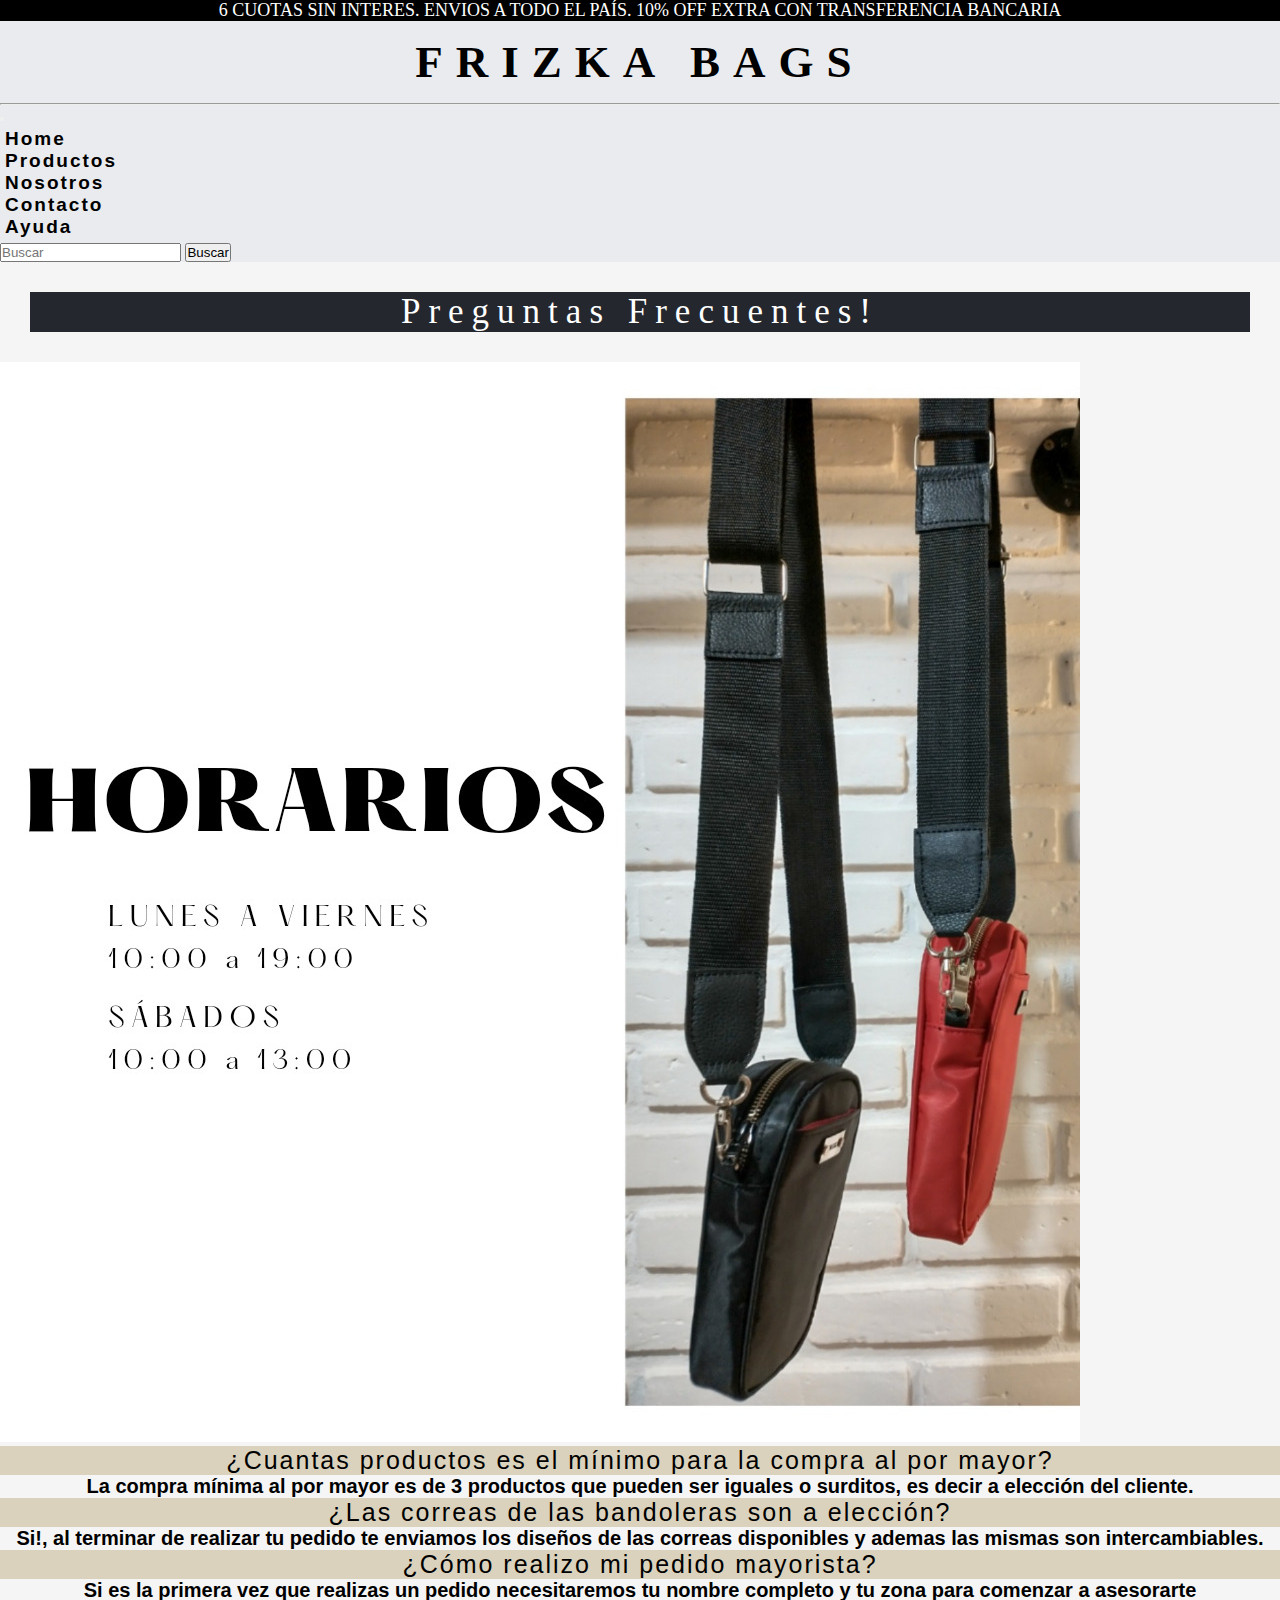
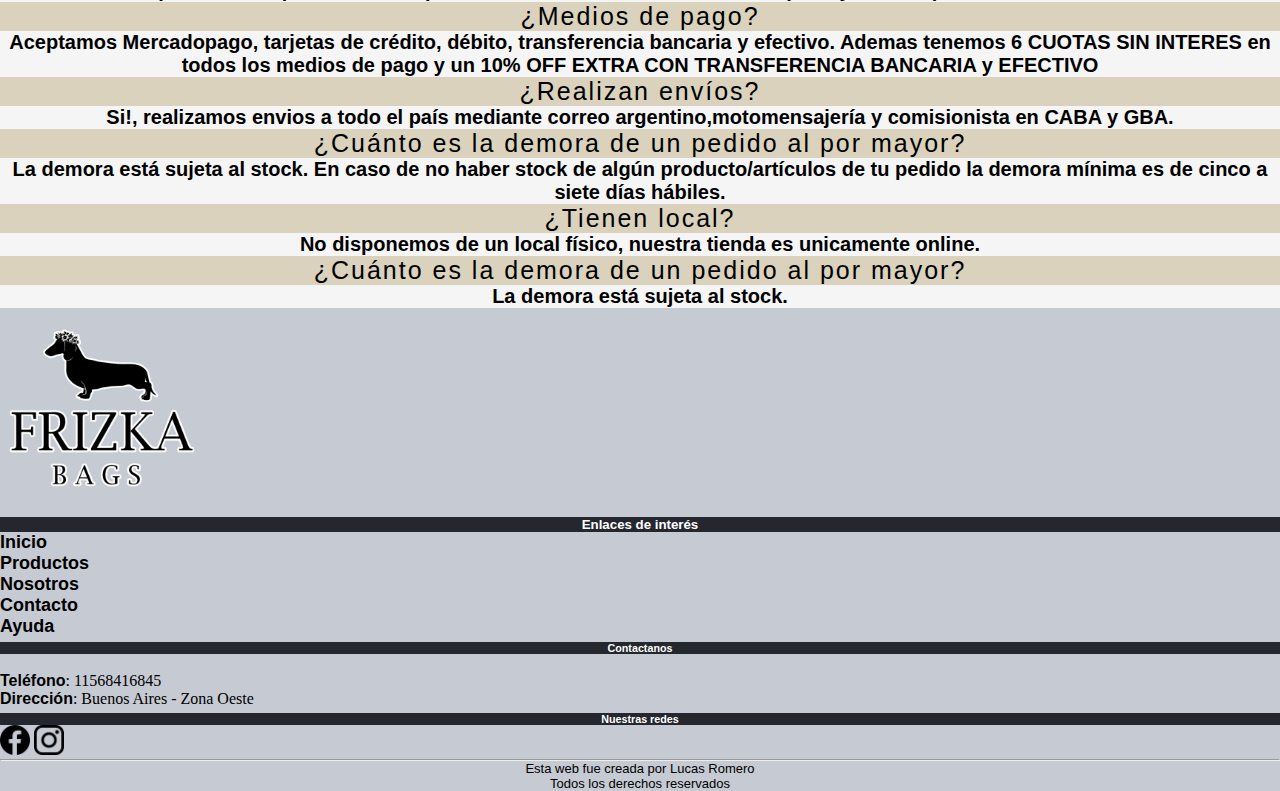
==== pages/ayuda.html @ 8566753f "primer commit" ====
<!DOCTYPE html>
<html lang="en">

<head>
  <meta charset="UTF-8">
  <meta http-equiv="X-UA-Compatible" content="IE=edge">
  <meta name="viewport" content="width=device-width, initial-scale=1.0">
  <!--description-->
  <meta name="description"
    content="Frizka Bags es nuestro emprendimiento de marroquinería, nuestros artículos están fabricados principalmente de cuero ecológico. Este es un espacio donde se encuentran las preguntas frecuentes que nos realizan cotidianamente en todas nuestras redes">
  <!--keywords-->
  <meta name="keywords"
    content="Cartera, Bandolera, Bolso, Billetera, Monedero, Doble compartimiento, Simple compartimiento, Doble cierre, Frizka, Bags, Marroquineria, Cuero, Ecocuero, Cuero ecologico, PU, Correa, LLavero, Cinta, Golfera, Morral, Mochila, Sobre, Hand bags, Preguntas, Frecuentes, Preguntas Frecuentes, Duda, Compra, Medios de pago, Envios, Pedido, Mayor, Menor, Motomensajeria, Correo, Correo argentino,Mercadopago, Tarjetas de crédito, Débito, Transferencia bancaria, Efectivo.">
  <!--fuente-->
  <link href="https://fonts.googleapis.com/css2?family=Italianno&display=swap" rel="stylesheet">
  <!--favicon-->
  <link rel="icon" href="../images/favicon.png" type="image/ico">
  <!--Animate-->
  <link rel="stylesheet" href="https://cdnjs.cloudflare.com/ajax/libs/animate.css/4.1.1/animate.min.css">
  <!--boostrap-->
  <link href="https://cdn.jsdelivr.net/npm/bootstrap@5.1.3/dist/css/bootstrap.min.css" rel="stylesheet"
    integrity="sha384-1BmE4kWBq78iYhFldvKuhfTAU6auU8tT94WrHftjDbrCEXSU1oBoqyl2QvZ6jIW3" crossorigin="anonymous">
  <!--css-->
  <link rel="stylesheet" href="../css/main.css">
  <title>Frizka Bags - Preguntas frecuentes</title>
</head>

<body>
  <!--Comienza el header-->
  <header>
    <p class="cuota">6 CUOTAS SIN INTERES. ENVIOS A TODO EL PAÍS. 10% OFF EXTRA CON TRANSFERENCIA BANCARIA</p>
    <h1 class="titFrizka animate__animated animate__flipInX">FRIZKA BAGS</h1>
    <hr>
    <!--Barra de navegación-->
    <nav class="navbar navbar-expand-lg navbar-light">
      <div class="container-fluid">
        <button class="navbar-toggler" type="button" data-bs-toggle="collapse" data-bs-target="#navbarSupportedContent"
          aria-controls="navbarSupportedContent" aria-expanded="false" aria-label="Toggle navigation">
          <span class="navbar-toggler-icon"></span>
        </button>
        <div class="collapse navbar-collapse" id="navbarSupportedContent">
          <ul class="navbar-nav me-auto mb-2 mb-lg-0">
            <li class="nav-item">
              <a class="nav-link" href="../index.html"><strong>Home</strong></a>
            </li>
            <li class="nav-item">
              <a class="nav-link" href="productos.html"><strong>Productos</strong></a>
            </li>
            <li class="nav-item">
              <a class="nav-link" href="nosotros.html"><strong>Nosotros</strong></a>
            </li>
            <li class="nav-item">
              <a class="nav-link" href="contacto.html"><strong>Contacto</strong></a>
            </li>
            <li class="nav-item">
              <a class="nav-link" href="ayuda.html"><strong>Ayuda</strong></a>
            </li>
          </ul>
          <form class="d-flex" role="Buscar">
            <input class="form-control me-2" type="search" placeholder="Buscar" aria-label="Search">
            <button class="btn btn-dark" type="submit">Buscar</button>
          </form>
        </div>
      </div>
    </nav>
  </header>
  <!--Termina el header-->
  <main>
    <section>
      <h2 class="titAyuda animate__animated animate__backInLeft">Preguntas Frecuentes!</h2>
      <div class="clearfix">
        <img src="../images/Horarios.jpg" class="col-md-6 float-md-end mb-3 ms-md-3 fotoHorarios" alt="Horarios">
        <div class="col">
          <div class="card text-bg-primary mb-3" style="max-width: 100rem;">
            <div class="card-header">
              <h3>¿Cuantas productos es el mínimo para la compra al por mayor?</h3>
            </div>
            <div class="card-body">
              <h4 class="card-title respuestas">La compra mínima al por mayor es de 3 productos que pueden ser iguales o
                surditos, es decir a elección del cliente.</h4>
            </div>
          </div>
        </div>
        <div class="card text-bg-success mb-3" style="max-width: 100rem;">
          <div class="card-header">
            <h3>¿Las correas de las bandoleras son a elección?</h3>
          </div>
          <div class="card-body">
            <h4 class="card-title respuestas">Si!, al terminar de realizar tu pedido te enviamos los diseños de las
              correas disponibles y ademas las mismas son intercambiables.</h4>
          </div>
        </div>
        <div class="card text-bg-danger mb-3" style="max-width: 100rem;">
          <div class="card-header">
            <h3>¿Cómo realizo mi pedido mayorista?</h3>
          </div>
          <div class="card-body">
            <h4 class="card-title respuestas">Si es la primera vez que realizas un pedido necesitaremos tu nombre
              completo y tu zona para comenzar a asesorarte </h4>
          </div>
        </div>
        <div class="card text-bg-warning mb-3" style="max-width: 100rem;">
          <div class="card-header">
            <h3>¿Medios de pago?</h3>
          </div>
          <div class="card-body">
            <h4 class="card-title respuestas">Aceptamos Mercadopago, tarjetas de crédito, débito, transferencia bancaria
              y efectivo. Ademas tenemos 6 CUOTAS SIN INTERES en todos los medios de pago y un 10% OFF EXTRA CON
              TRANSFERENCIA BANCARIA y EFECTIVO</h4>
          </div>
        </div>
        <div class="card text-bg-info mb-3" style="max-width: 100rem;">
          <div class="card-header">
            <h3>¿Realizan envíos?</h3>
          </div>
          <div class="card-body">
            <h4 class="card-title respuestas">Si!, realizamos envios a todo el país mediante correo
              argentino,motomensajería y comisionista en CABA y GBA.</h4>
          </div>
        </div>
        <div class="card text-bg-info mb-3" style="max-width: 100rem;">
          <div class="card-header">
            <h3>¿Cuánto es la demora de un pedido al por mayor?</h3>
          </div>
          <div class="card-body">
            <h4 class="card-title respuestas">La demora está sujeta al stock. En caso de no haber stock de algún
              producto/artículos de tu pedido la demora mínima es de cinco a siete días hábiles.</h4>
          </div>
        </div>
      </div>
      <div class="card text-bg-primary mb-3" style="max-width: 100rem;">
        <div class="card-header">
          <h3>¿Tienen local?</h3>
        </div>
        <div class="card-body">
          <h4 class="card-title respuestas">No disponemos de un local físico, nuestra tienda es unicamente online.</h4>
        </div>
      </div>
      </div>
      <div class="card text-bg-info mb-3" style="max-width: 100rem;">
        <div class="card-header">
          <h3>¿Cuánto es la demora de un pedido al por mayor?</h3>
        </div>
        <div class="card-body">
          <h4 class="card-title respuestas">La demora está sujeta al stock.</h4>
        </div>
      </div>
      </div>
      </div>
    </section>
  </main>
  <!--Comienza el footer-->
  <footer>
    <div class="container">
      <div class="row row-cols-3">
        <div class="col logo">
          <img src="../images//friska png .png" class="frizkaLogo" alt="logo">
        </div>
        <div class="col">
          <h5 class="enInteres">Enlaces de interés</h5>
          <nav>
            <ul>
              <li>
                <a class="foPeque" href="../index.html"><strong>Inicio</strong></a>
              </li>
              <li>
                <a class="foPeque" href="productos.html"><strong>Productos</strong></a>
              </li>
              <li>
                <a class="foPeque" href="nosotros.html"><strong>Nosotros</strong></a>
              </li>
              <li>
                <a class="foPeque" href="contacto.html"><strong>Contacto</strong></a>
              </li>
              <li>
                <a class="foPeque" href="ayuda.html"><strong>Ayuda</strong></a>
              </li>
            </ul>
          </nav>
        </div>
        <div class="col">
          <h6><strong>Contactanos</strong></h6><br>
          <p class="foChiqui"><strong>Teléfono</strong>: 11568416845</p>
          <p class="foChiqui"><strong>Dirección</strong>: Buenos Aires - Zona Oeste</p>
          <section>
            <h6>Nuestras redes</h6>
            <a href="https://www.facebook.com/frizka.bags.5"><img src="../images/face.png" alt="facebook"
                width="30px"></a>
            <a href="https://www.instagram.com/frizka.bags/"><img src="../images/ig.png" alt="instagram"
                width="30px"></a>
          </section>
        </div>
      </div>
    </div>
    </div>
    <hr>
    <p class="textFooter">Esta web fue creada por Lucas Romero</p>
    <p class="textFooter">Todos los derechos reservados</p>
  </footer>
  <!--termina el footer-->
  <script src="https://cdn.jsdelivr.net/npm/@popperjs/core@2.10.2/dist/umd/popper.min.js"
    integrity="sha384-7+zCNj/IqJ95wo16oMtfsKbZ9ccEh31eOz1HGyDuCQ6wgnyJNSYdrPa03rtR1zdB"
    crossorigin="anonymous"></script>
  <script src="https://cdn.jsdelivr.net/npm/bootstrap@5.1.2/dist/js/bootstrap.min.js"
    integrity="sha384-PsUw7Xwds7x08Ew3exXhqzbhuEYmA2xnwc8BuD6SEr+UmEHlX8/MCltYEodzWA4u"
    crossorigin="anonymous"></script>
</body>

</html>
---- css/main.css ----
@charset "UTF-8";
/* Estilos Generales */
* {
  margin: 0;
  padding: 0;
  box-sizing: border-box;
  font-family: 'Finlandica', sans-serif;
  font-style: normal; }

/*Tamaños*/
/*Colores*/
body main .imagenesIndex .titDestacados, body main section .titAyuda, body main section .titContacto, .bodyNosotros main section .titSomos, body main .titProductos {
  text-align: center;
  font-weight: normal;
  font-family: 'Cinzel', serif;
  font-size: 35px;
  letter-spacing: 8px;
  margin: 30px;
  background-color: #24272E;
  color: white; }

/*Secciones*/
/* Estilos index */
body main .imgCentrada {
  display: flex;
  justify-content: center; }

body main .imagenesIndex .imgDestacada {
  display: flex;
  flex-direction: row;
  flex-wrap: wrap;
  justify-content: space-around;
  margin: 6rem; }

body main .imagenesIndex .bordeRedondeado {
  border-radius: 15%;
  width: 250px;
  margin: 50px; }

body main .imagenesIndex .bordeRedondeado:hover {
  transform: scale(1.6, 1.6);
  transition: all 1s ease;
  border: black 1px solid; }

body main .tamanio {
  padding: 25px; }

body main .mona {
  background-image: url("../images/friska png 2 (1) (1).png");
  background-position: -13px 20px; }

/* Estilos Ayuda */
body main section .respuestas {
  font-size: 20px;
  text-align: center; }

/* Estilos Contacto */
body main section .colorFor {
  background-color: #24272E;
  color: white;
  font-weight: normal;
  font-size: 25px;
  letter-spacing: 2px; }

/* Estilos Nosotros */
.bodyNosotros {
  background-image: url("../images/Bags.png");
  background-position: center center;
  background-repeat: no-repeat;
  background-attachment: fixed;
  background-size: cover; }
  .bodyNosotros main section .flexNos {
    display: flex;
    flex-direction: row;
    flex-wrap: wrap;
    justify-content: space-around; }
    .bodyNosotros main section .flexNos .nosP {
      padding: 15px;
      color: black; }
  .bodyNosotros main section .monita {
    width: 450px; }

/* Estilos Productos */
/* Body */
body {
  background: #f5f5f5; }
  body p {
    font-family: 'Cinzel', serif;
    font-size: 20px; }
  body h3 {
    text-align: center;
    font-weight: normal;
    font-size: 25px;
    letter-spacing: 2px;
    background-color: #DAD2BC;
    color: black; }
  body header {
    background: #eaebee; }
    body header .cuota {
      background-color: black;
      color: white;
      text-align: center;
      font-size: 18px; }
    body header .titFrizka {
      font-family: 'Cinzel', serif;
      font-size: 45px;
      letter-spacing: 13px;
      padding: 15px;
      margin: 50;
      text-align: center; }
    body header nav ul {
      padding: 5px;
      letter-spacing: 2px;
      font-size: 19px; }
      body header nav ul li a {
        color: black;
        text-decoration: none; }
      body header nav ul li a:hover {
        background-color: #868C98;
        color: black;
        font-weight: bold; }
  body footer {
    background: #C6CAD2; }
    body footer .foChiqui {
      font-size: 16px; }
    body footer .frizkaLogo {
      width: 200px; }
    body footer h6 {
      margin-top: 5px;
      background-color: #24272E;
      color: white;
      text-align: center; }
    body footer h5 {
      margin-top: 5px;
      background-color: #24272E;
      color: white;
      text-align: center; }
    body footer .textFooter {
      font-family: 'Finlandica', sans-serif;
      background: #C6CAD2;
      text-align: center;
      font-size: 13px;
      margin: auto; }
    body footer nav ul {
      font-size: 18px; }
      body footer nav ul li a {
        color: black;
        text-decoration: none; }
      body footer nav ul li a:hover {
        background-color: #868C98;
        color: #DAD2BC;
        font-weight: bold; }

/* Media */
@media (max-width: 768px) {
  body h3 {
    text-align: center;
    font-weight: normal;
    font-size: 15px;
    letter-spacing: 2px;
    background-color: #DAD2BC;
    color: black; }
  body footer .textFooter {
    font-size: 10px; }
  body footer .frizkaLogo {
    width: 100px; }
  body footer .foChiqui {
    font-size: 10px; }
  body footer .foPeque {
    font-size: 10px; }
  body footer h6 {
    background-color: #24272E;
    color: white;
    text-align: center;
    font-size: 11px; }
  body footer h5 {
    background-color: #24272E;
    color: white;
    text-align: center;
    font-size: 11px; }
  body main .mona {
    background-image: url("../images/favicon.png"); }
  body main section .fotoHorarios {
    width: 280px; }
  body main .imagenesIndex .imgDestacada .bordeRedondeado {
    border-radius: 25%;
    width: 200px;
    margin: 20px; }
  body main .imagenesIndex .imgDestacada .bordeRedondeado:hover {
    transform: scale(1.2, 1.2);
    transition: all 1s ease;
    border: black 1px solid; }
  body main .tamanio {
    padding: 2px; }
  body header .cuota {
    font-size: 13px; }
  body header .titFrizka {
    font-family: 'Cinzel', serif;
    font-size: 40px;
    letter-spacing: 13px;
    padding: 10px;
    text-align: center; }
  .bodyNosotros main section .monita {
    width: 200px; } }

@media (max-width: 425px) {
  .bodyNosotros {
    background-image: url("../images/Bagsss.png");
    background-repeat: repeat;
    background-size: auto; } }
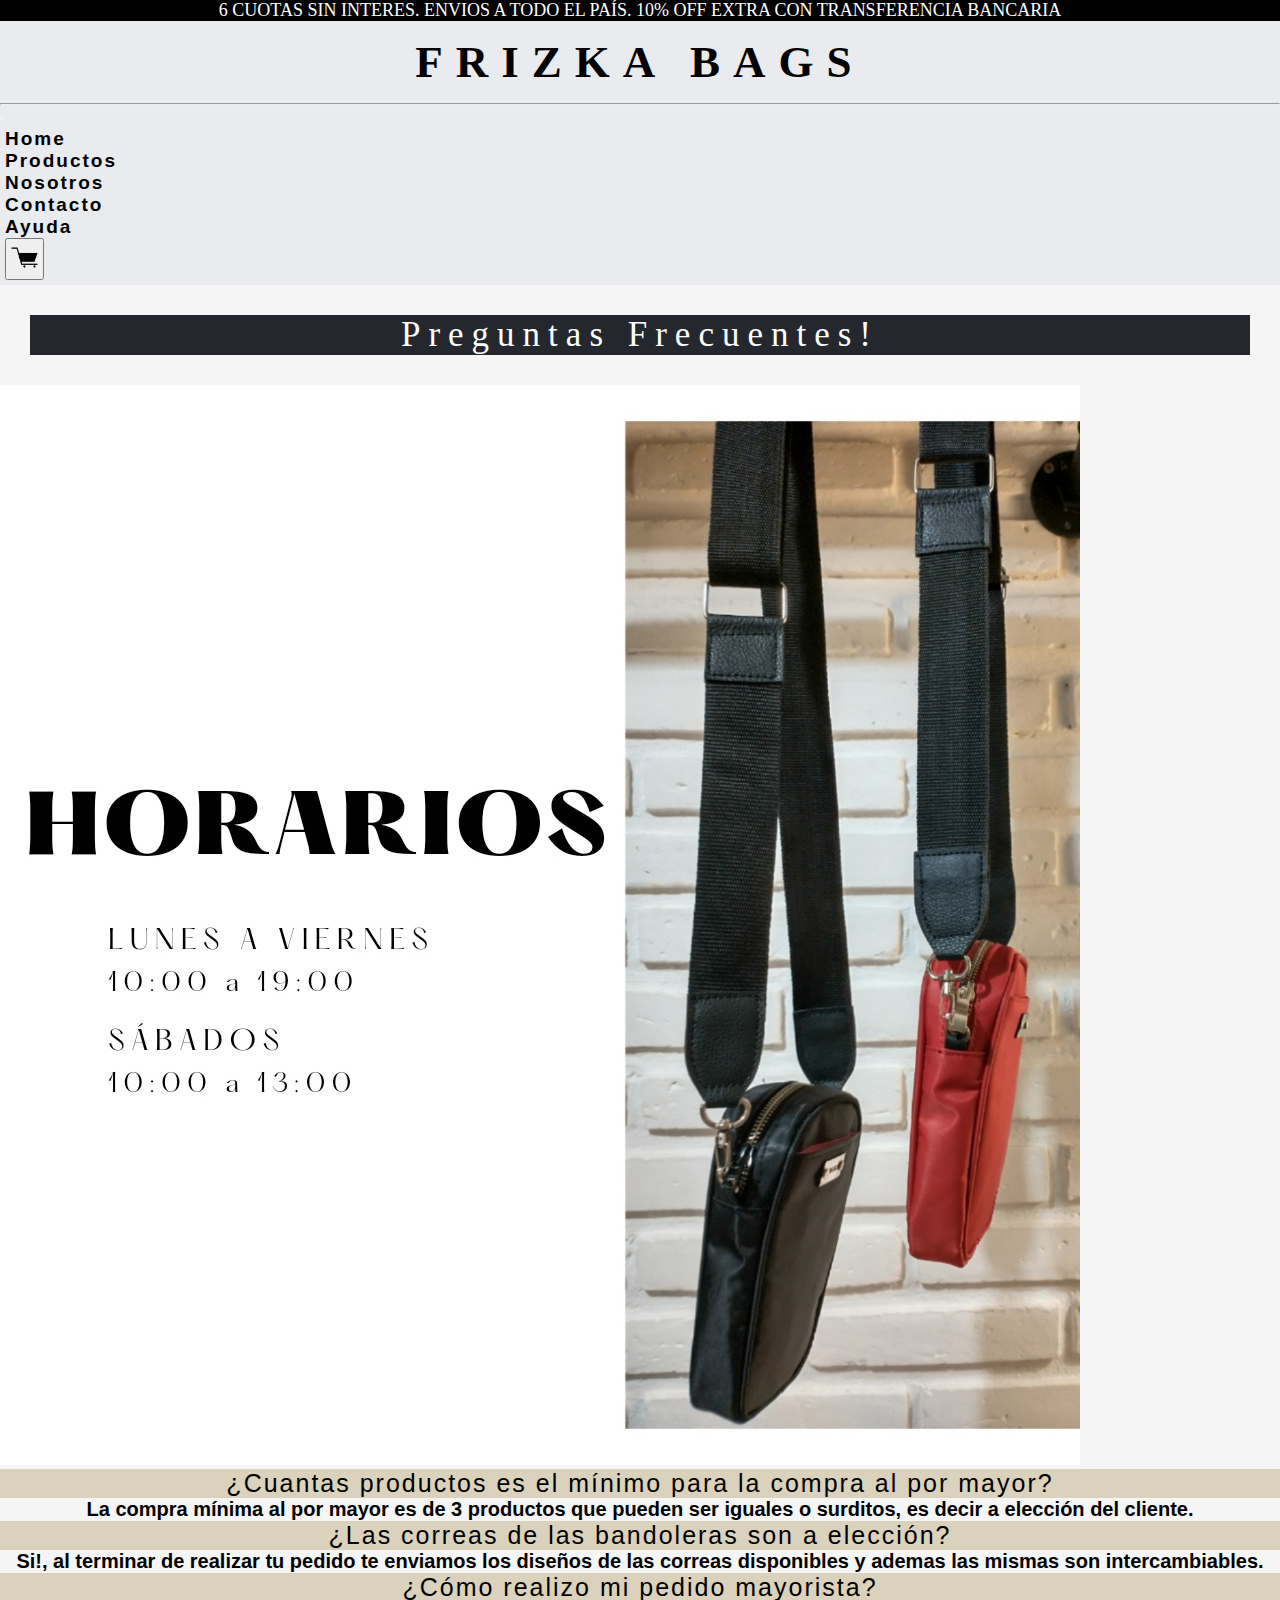
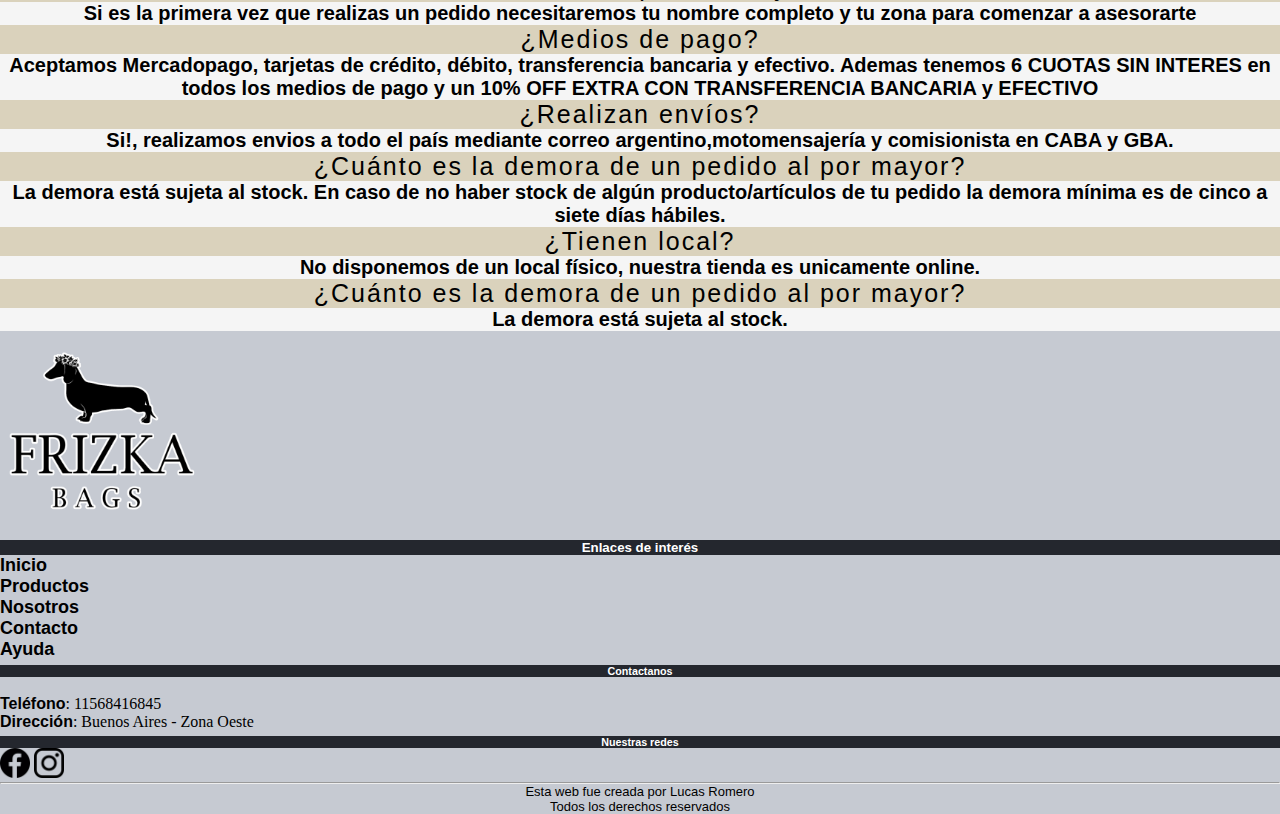
==== commit a9f89bb7: "Arregle las rutas" ====
--- a/pages/ayuda.html
+++ b/pages/ayuda.html
@@ -20,7 +20,7 @@
   <!--boostrap-->
   <link href="https://cdn.jsdelivr.net/npm/bootstrap@5.1.3/dist/css/bootstrap.min.css" rel="stylesheet"
     integrity="sha384-1BmE4kWBq78iYhFldvKuhfTAU6auU8tT94WrHftjDbrCEXSU1oBoqyl2QvZ6jIW3" crossorigin="anonymous">
-  <!--css-->
+    <!--css-->
   <link rel="stylesheet" href="../css/main.css">
   <title>Frizka Bags - Preguntas frecuentes</title>
 </head>
@@ -55,11 +55,10 @@
             <li class="nav-item">
               <a class="nav-link" href="ayuda.html"><strong>Ayuda</strong></a>
             </li>
+            <li class="nav-item">
+              <a class="nav-link" href="carrito.html"><button><img src="../images/carrito.png" width=35px></button></a>
+            </li>
           </ul>
-          <form class="d-flex" role="Buscar">
-            <input class="form-control me-2" type="search" placeholder="Buscar" aria-label="Search">
-            <button class="btn btn-dark" type="submit">Buscar</button>
-          </form>
         </div>
       </div>
     </nav>
@@ -198,12 +197,10 @@
     <p class="textFooter">Todos los derechos reservados</p>
   </footer>
   <!--termina el footer-->
-  <script src="https://cdn.jsdelivr.net/npm/@popperjs/core@2.10.2/dist/umd/popper.min.js"
-    integrity="sha384-7+zCNj/IqJ95wo16oMtfsKbZ9ccEh31eOz1HGyDuCQ6wgnyJNSYdrPa03rtR1zdB"
-    crossorigin="anonymous"></script>
   <script src="https://cdn.jsdelivr.net/npm/bootstrap@5.1.2/dist/js/bootstrap.min.js"
     integrity="sha384-PsUw7Xwds7x08Ew3exXhqzbhuEYmA2xnwc8BuD6SEr+UmEHlX8/MCltYEodzWA4u"
     crossorigin="anonymous"></script>
+    <script src="/js/scriptssss.js"></script>   
 </body>
 
 </html>